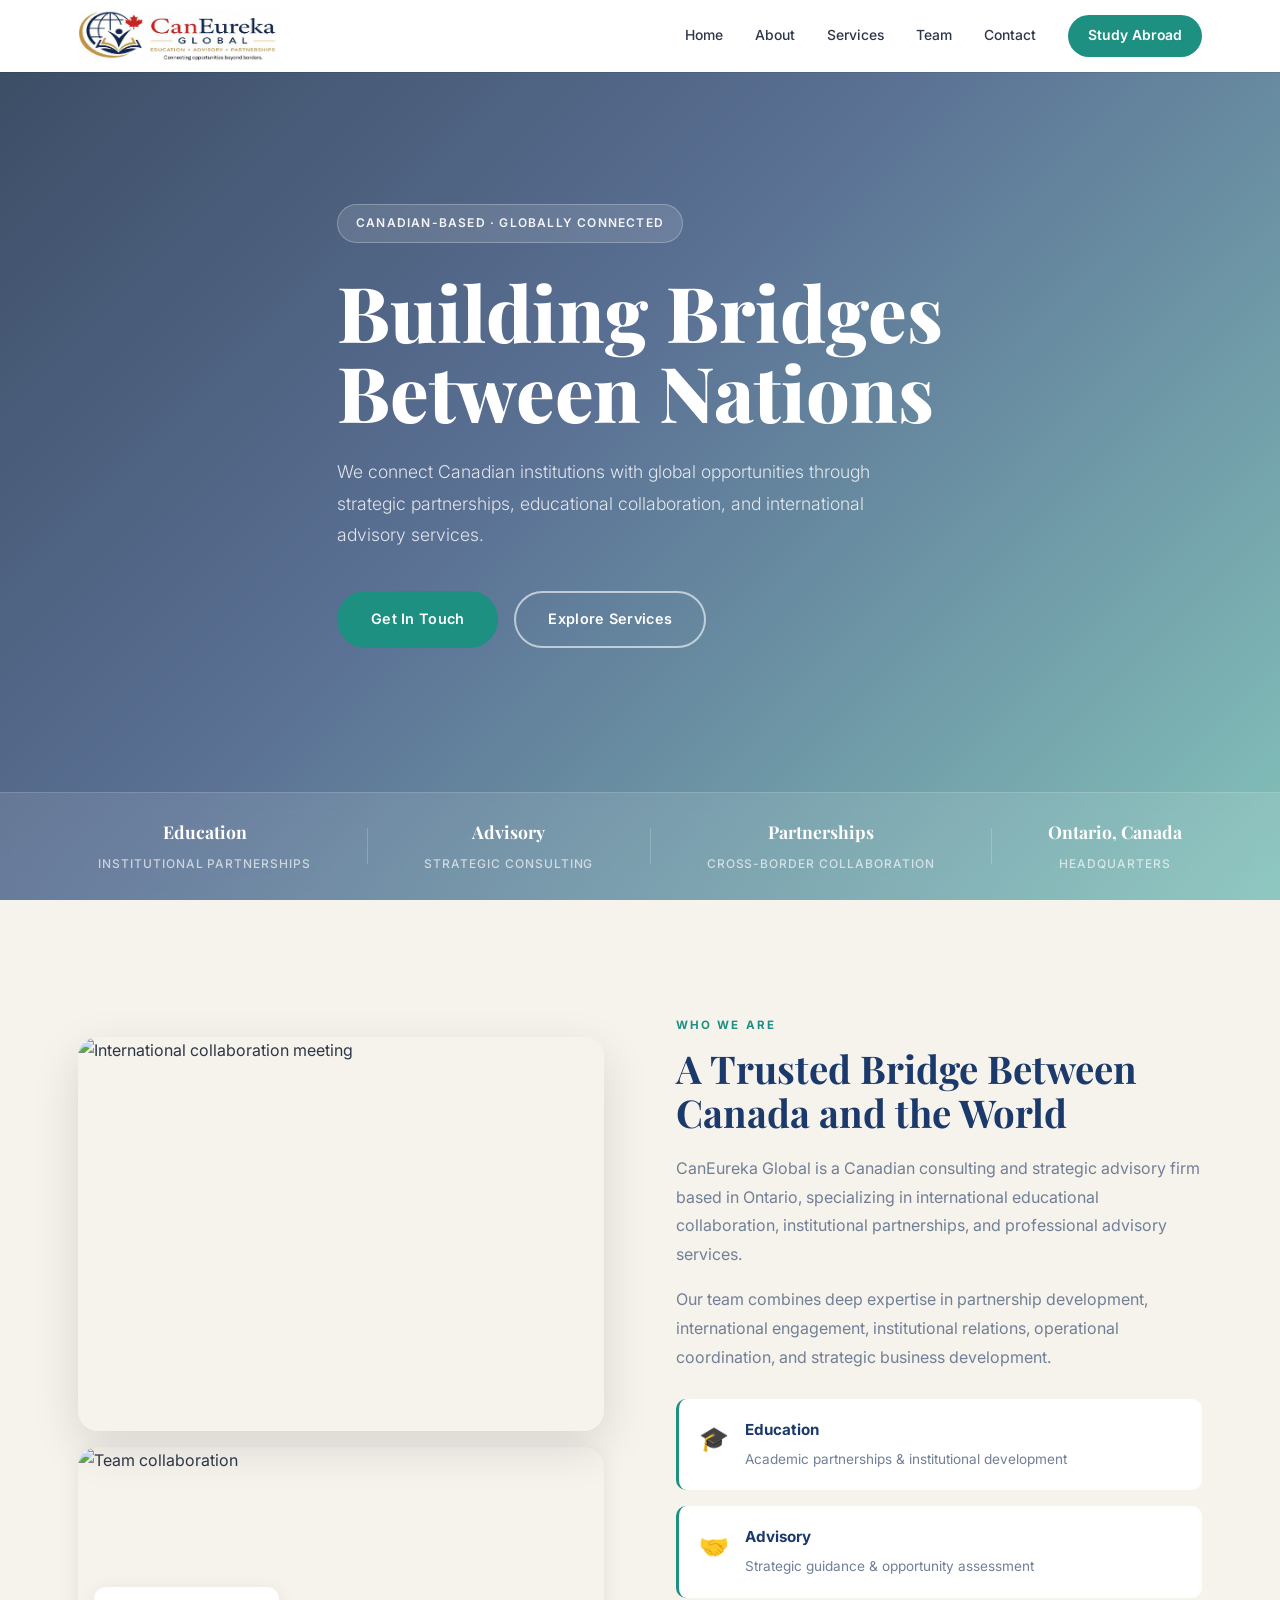
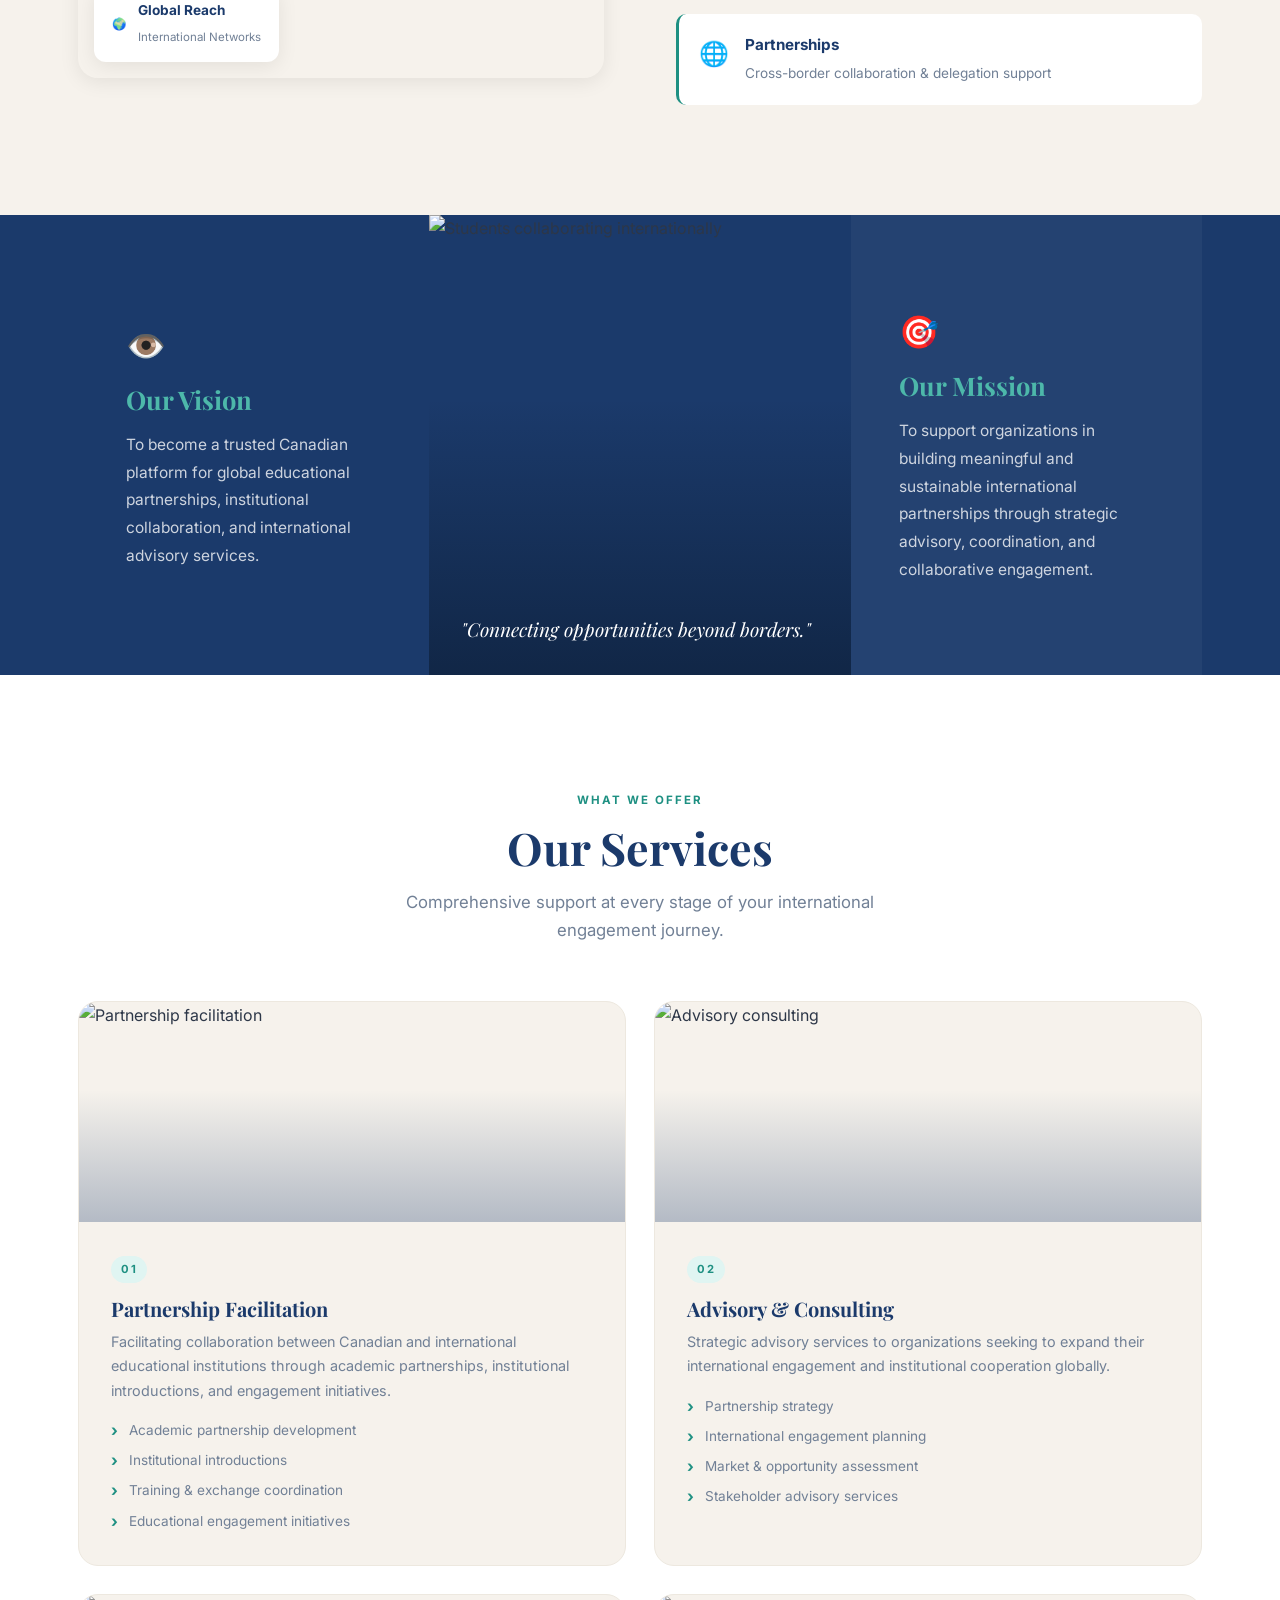
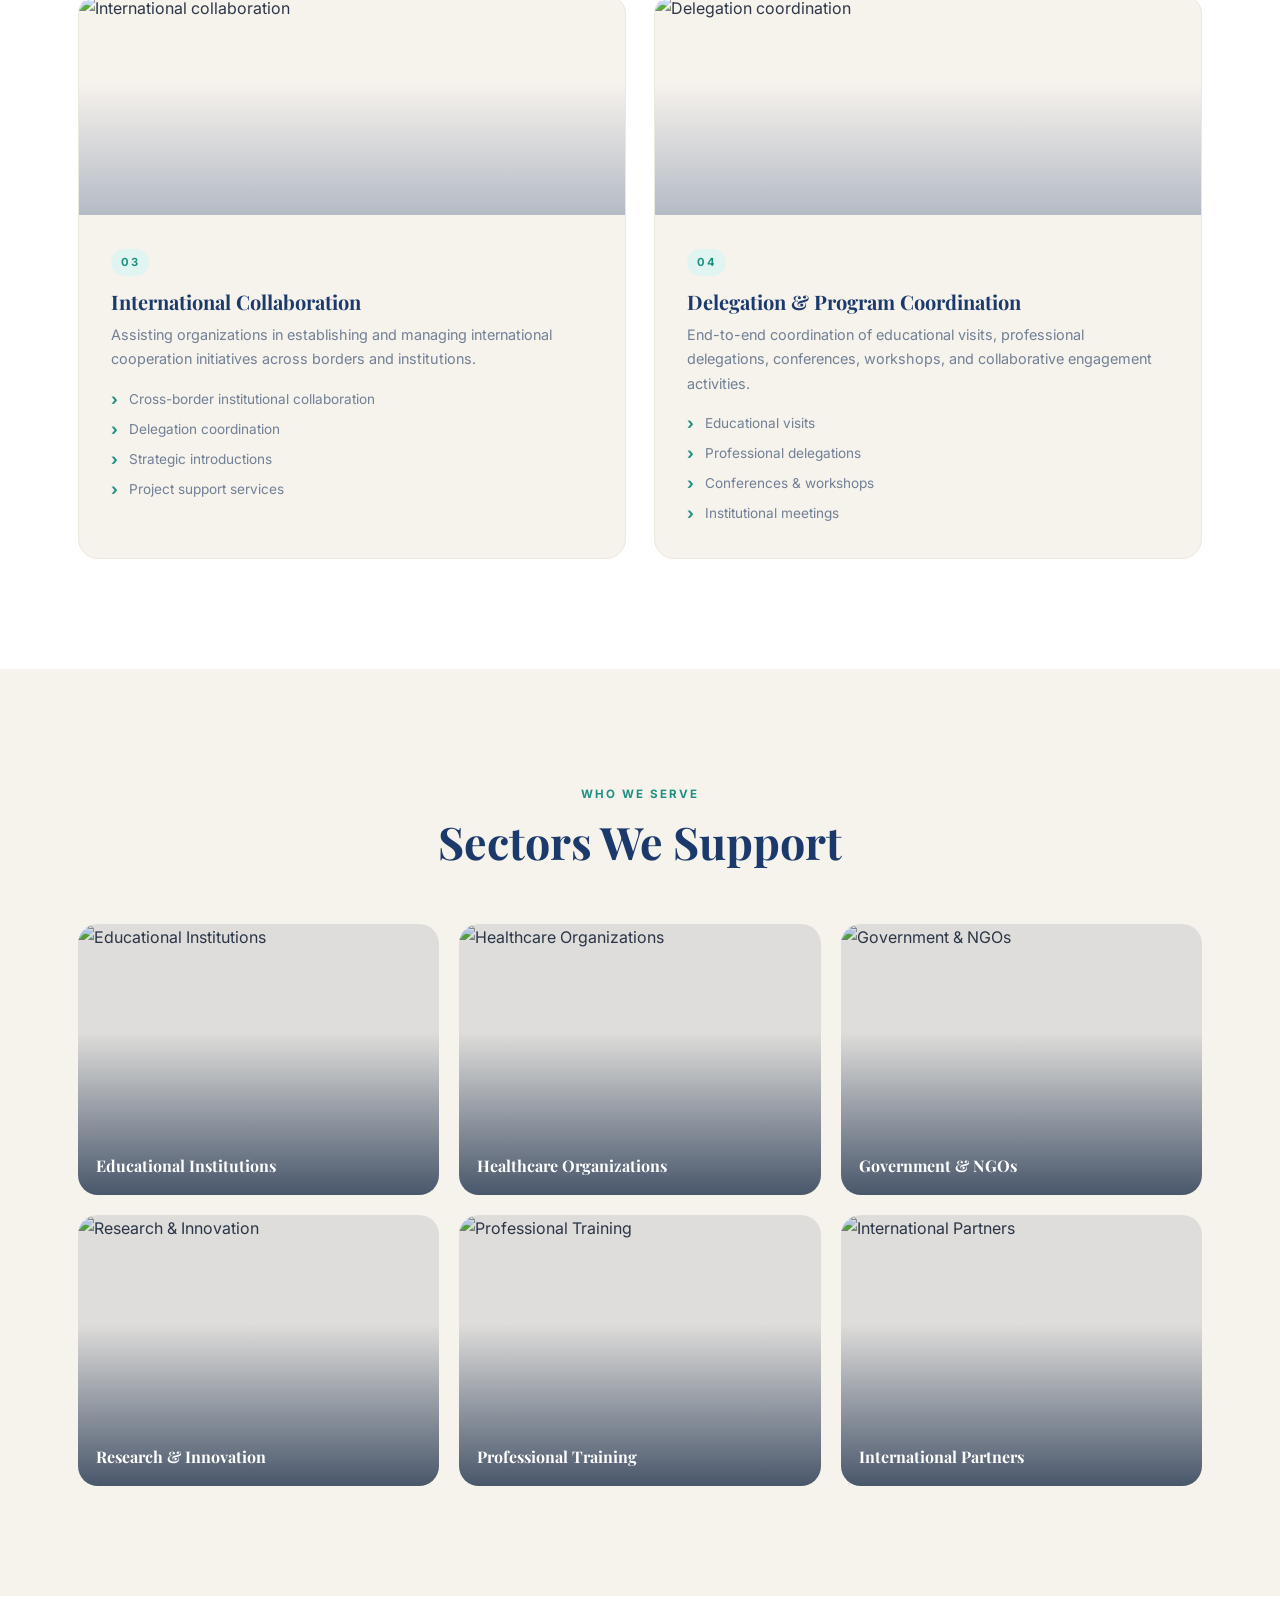
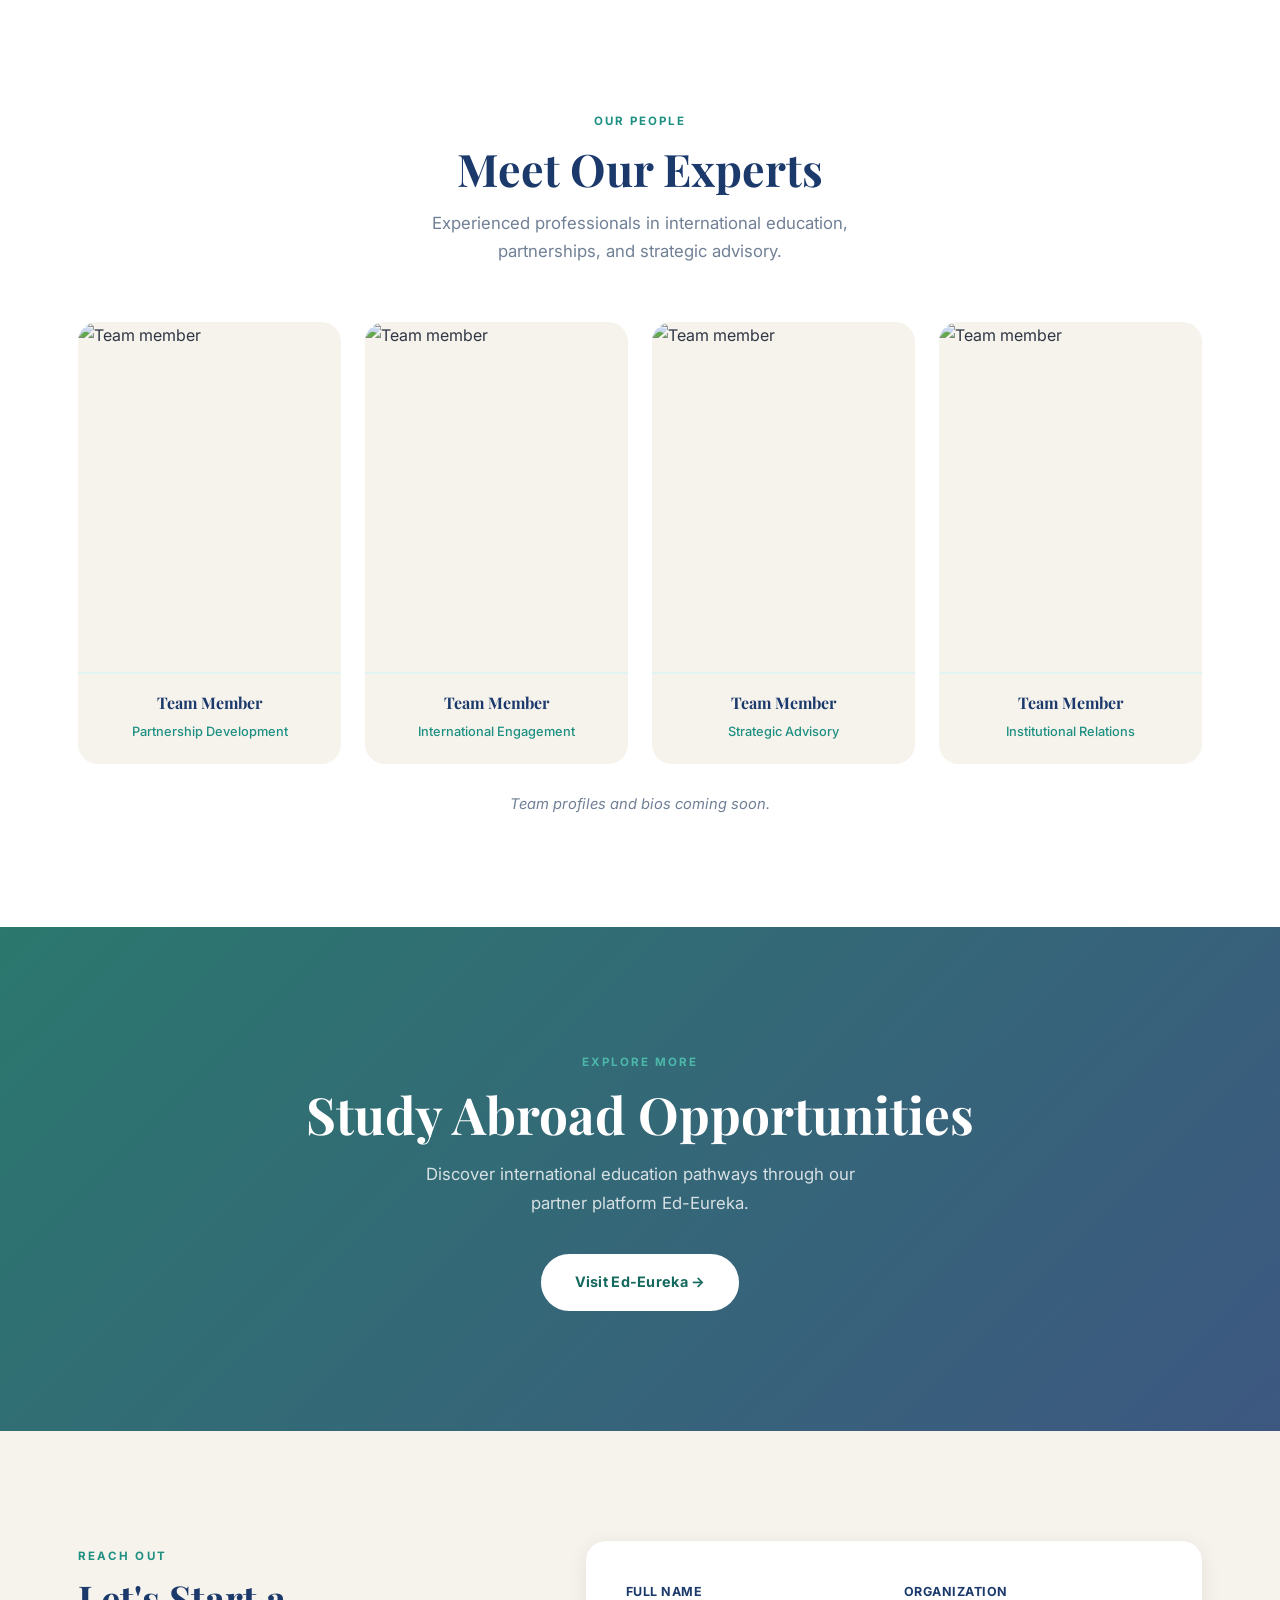
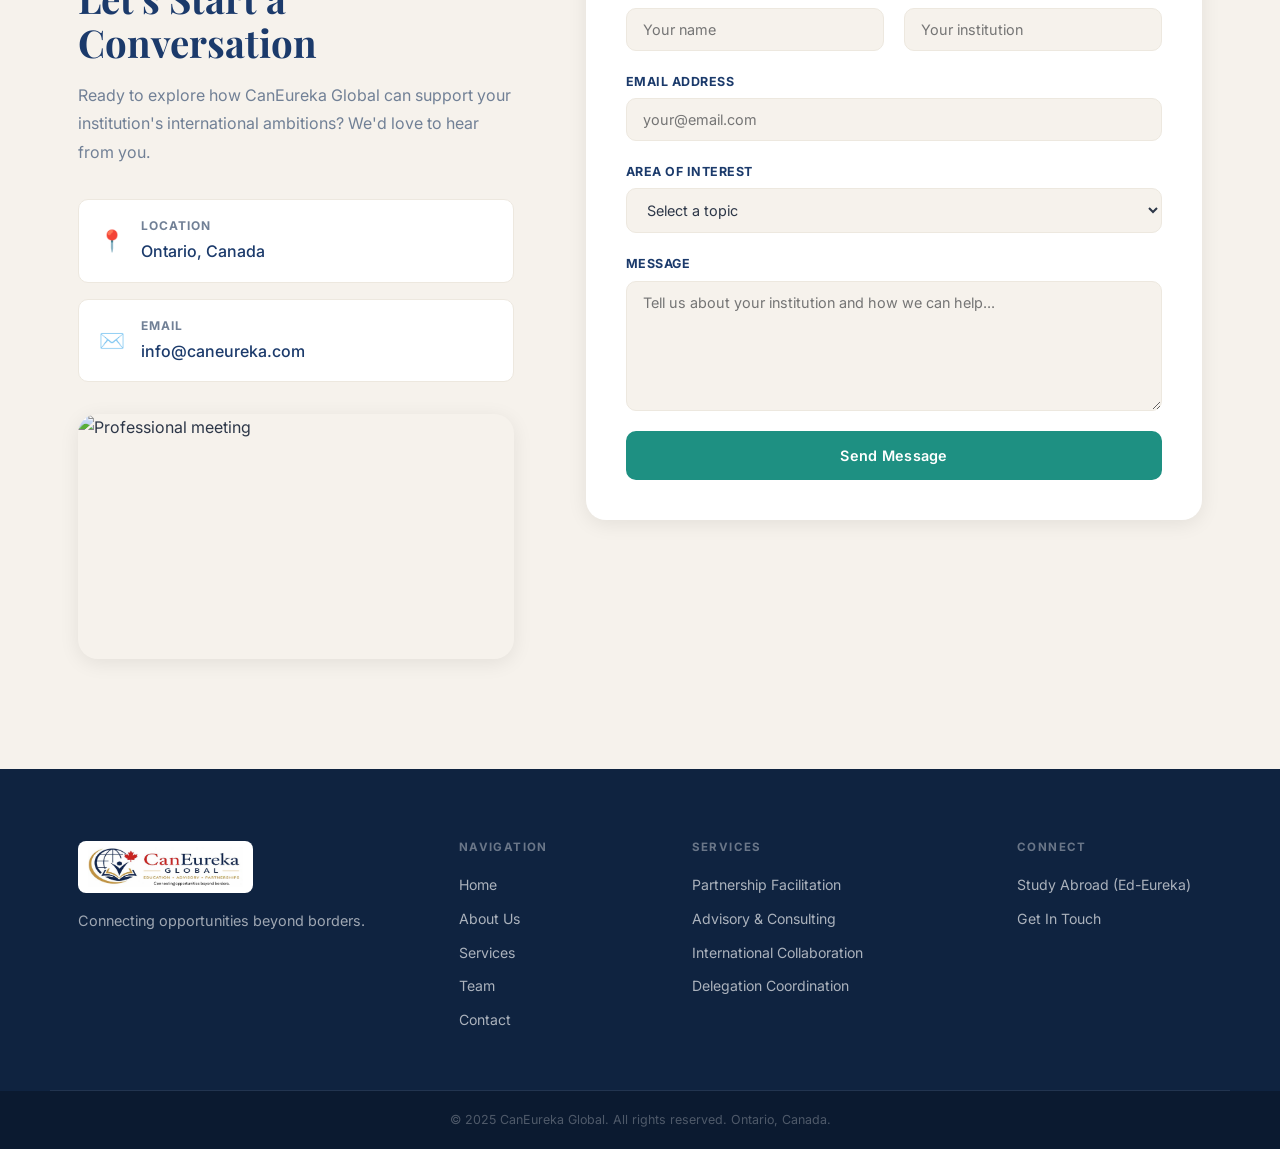
==== index2.html @ da4d319a "Add alternate design (index2.html) with photo hero and teal/navy/offwhite theme" ====
<!DOCTYPE html>
<html lang="en">
<head>
  <meta charset="UTF-8" />
  <meta name="viewport" content="width=device-width, initial-scale=1.0" />
  <title>CanEureka Global — Education • Advisory • Partnerships</title>
  <meta name="description" content="Connecting Canadian institutions with global opportunities through strategic partnerships, educational collaboration, and international advisory services." />
  <link rel="preconnect" href="https://fonts.googleapis.com" />
  <link rel="preconnect" href="https://fonts.gstatic.com" crossorigin />
  <link href="https://fonts.googleapis.com/css2?family=Playfair+Display:wght@700;800&family=Inter:wght@300;400;500;600;700&display=swap" rel="stylesheet" />
  <link rel="stylesheet" href="styles2.css" />
</head>
<body>

  <!-- NAVBAR -->
  <header class="navbar" id="navbar">
    <div class="container nav-inner">
      <a href="#home" class="logo-link">
        <img src="logo.png" alt="CanEureka Global" class="nav-logo" />
      </a>
      <button class="hamburger" id="hamburger" aria-label="Toggle menu">
        <span></span><span></span><span></span>
      </button>
      <nav class="nav-links" id="nav-links">
        <a href="#home">Home</a>
        <a href="#about">About</a>
        <a href="#services">Services</a>
        <a href="#team">Team</a>
        <a href="#contact">Contact</a>
        <a href="https://ed-eureka.com/" target="_blank" rel="noopener" class="nav-cta">Study Abroad</a>
      </nav>
    </div>
  </header>

  <!-- HERO -->
  <section class="hero" id="home">
    <!-- Background photo: international professionals collaborating -->
    <div class="hero-photo" style="background-image: url('https://images.unsplash.com/photo-1521737711867-e3b97375f902?auto=format&fit=crop&w=1920&q=80')"></div>
    <div class="hero-overlay"></div>
    <div class="container hero-content">
      <div class="hero-badge">Canadian-Based · Globally Connected</div>
      <h1>Building Bridges<br>Between Nations</h1>
      <p class="hero-sub">We connect Canadian institutions with global opportunities through strategic partnerships, educational collaboration, and international advisory services.</p>
      <div class="hero-actions">
        <a href="#contact" class="btn btn-teal">Get In Touch</a>
        <a href="#services" class="btn btn-ghost">Explore Services</a>
      </div>
    </div>
    <!-- Stat strip -->
    <div class="hero-stats">
      <div class="container stats-inner">
        <div class="stat">
          <strong>Education</strong>
          <span>Institutional Partnerships</span>
        </div>
        <div class="stat-divider"></div>
        <div class="stat">
          <strong>Advisory</strong>
          <span>Strategic Consulting</span>
        </div>
        <div class="stat-divider"></div>
        <div class="stat">
          <strong>Partnerships</strong>
          <span>Cross-Border Collaboration</span>
        </div>
        <div class="stat-divider"></div>
        <div class="stat">
          <strong>Ontario, Canada</strong>
          <span>Headquarters</span>
        </div>
      </div>
    </div>
  </section>

  <!-- ABOUT SPLIT -->
  <section class="about" id="about">
    <div class="container about-grid">
      <div class="about-photos">
        <div class="photo-main">
          <img src="https://images.unsplash.com/photo-1556761175-5973dc0f32e7?auto=format&fit=crop&w=800&q=80" alt="International collaboration meeting" />
        </div>
        <div class="photo-secondary">
          <img src="https://images.unsplash.com/photo-1522071820081-009f0129c71c?auto=format&fit=crop&w=600&q=80" alt="Team collaboration" />
          <div class="photo-badge">
            <span class="badge-icon">🌍</span>
            <div>
              <strong>Global Reach</strong>
              <span>International Networks</span>
            </div>
          </div>
        </div>
      </div>
      <div class="about-text">
        <span class="eyebrow">Who We Are</span>
        <h2>A Trusted Bridge Between Canada and the World</h2>
        <p>CanEureka Global is a Canadian consulting and strategic advisory firm based in Ontario, specializing in international educational collaboration, institutional partnerships, and professional advisory services.</p>
        <p>Our team combines deep expertise in partnership development, international engagement, institutional relations, operational coordination, and strategic business development.</p>
        <div class="about-pillars">
          <div class="pillar">
            <div class="pillar-icon">🎓</div>
            <div>
              <strong>Education</strong>
              <span>Academic partnerships & institutional development</span>
            </div>
          </div>
          <div class="pillar">
            <div class="pillar-icon">🤝</div>
            <div>
              <strong>Advisory</strong>
              <span>Strategic guidance & opportunity assessment</span>
            </div>
          </div>
          <div class="pillar">
            <div class="pillar-icon">🌐</div>
            <div>
              <strong>Partnerships</strong>
              <span>Cross-border collaboration & delegation support</span>
            </div>
          </div>
        </div>
      </div>
    </div>
  </section>

  <!-- VISION & MISSION -->
  <section class="vm-section">
    <div class="container vm-grid">
      <div class="vm-card">
        <div class="vm-icon">👁️</div>
        <h3>Our Vision</h3>
        <p>To become a trusted Canadian platform for global educational partnerships, institutional collaboration, and international advisory services.</p>
      </div>
      <div class="vm-photo">
        <img src="https://images.unsplash.com/photo-1523240795612-9a054b0db644?auto=format&fit=crop&w=900&q=80" alt="Students collaborating internationally" />
        <div class="vm-photo-overlay">
          <p>"Connecting opportunities beyond borders."</p>
        </div>
      </div>
      <div class="vm-card vm-right">
        <div class="vm-icon">🎯</div>
        <h3>Our Mission</h3>
        <p>To support organizations in building meaningful and sustainable international partnerships through strategic advisory, coordination, and collaborative engagement.</p>
      </div>
    </div>
  </section>

  <!-- SERVICES -->
  <section class="services" id="services">
    <div class="container">
      <div class="section-header">
        <span class="eyebrow">What We Offer</span>
        <h2>Our Services</h2>
        <p>Comprehensive support at every stage of your international engagement journey.</p>
      </div>
      <div class="services-grid">

        <div class="service-card">
          <div class="service-img">
            <img src="https://images.unsplash.com/photo-1517245386807-bb43f82c33c4?auto=format&fit=crop&w=600&q=80" alt="Partnership facilitation" />
          </div>
          <div class="service-body">
            <span class="service-num">01</span>
            <h3>Partnership Facilitation</h3>
            <p>Facilitating collaboration between Canadian and international educational institutions through academic partnerships, institutional introductions, and engagement initiatives.</p>
            <ul>
              <li>Academic partnership development</li>
              <li>Institutional introductions</li>
              <li>Training & exchange coordination</li>
              <li>Educational engagement initiatives</li>
            </ul>
          </div>
        </div>

        <div class="service-card">
          <div class="service-img">
            <img src="https://images.unsplash.com/photo-1454165804606-c3d57bc86b40?auto=format&fit=crop&w=600&q=80" alt="Advisory consulting" />
          </div>
          <div class="service-body">
            <span class="service-num">02</span>
            <h3>Advisory & Consulting</h3>
            <p>Strategic advisory services to organizations seeking to expand their international engagement and institutional cooperation globally.</p>
            <ul>
              <li>Partnership strategy</li>
              <li>International engagement planning</li>
              <li>Market & opportunity assessment</li>
              <li>Stakeholder advisory services</li>
            </ul>
          </div>
        </div>

        <div class="service-card">
          <div class="service-img">
            <img src="https://images.unsplash.com/photo-1541746972996-4e0b0f43e02a?auto=format&fit=crop&w=600&q=80" alt="International collaboration" />
          </div>
          <div class="service-body">
            <span class="service-num">03</span>
            <h3>International Collaboration</h3>
            <p>Assisting organizations in establishing and managing international cooperation initiatives across borders and institutions.</p>
            <ul>
              <li>Cross-border institutional collaboration</li>
              <li>Delegation coordination</li>
              <li>Strategic introductions</li>
              <li>Project support services</li>
            </ul>
          </div>
        </div>

        <div class="service-card">
          <div class="service-img">
            <img src="https://images.unsplash.com/photo-1505373877841-8d25f7d46678?auto=format&fit=crop&w=600&q=80" alt="Delegation coordination" />
          </div>
          <div class="service-body">
            <span class="service-num">04</span>
            <h3>Delegation & Program Coordination</h3>
            <p>End-to-end coordination of educational visits, professional delegations, conferences, workshops, and collaborative engagement activities.</p>
            <ul>
              <li>Educational visits</li>
              <li>Professional delegations</li>
              <li>Conferences & workshops</li>
              <li>Institutional meetings</li>
            </ul>
          </div>
        </div>

      </div>
    </div>
  </section>

  <!-- WHO WE SERVE -->
  <section class="sectors">
    <div class="container">
      <div class="section-header">
        <span class="eyebrow">Who We Serve</span>
        <h2>Sectors We Support</h2>
      </div>
      <div class="sectors-grid">
        <div class="sector-card">
          <img src="https://images.unsplash.com/photo-1523050854058-8df90110c9f1?auto=format&fit=crop&w=500&q=80" alt="Educational Institutions" />
          <div class="sector-label">Educational Institutions</div>
        </div>
        <div class="sector-card">
          <img src="https://images.unsplash.com/photo-1579684385127-1ef15d508118?auto=format&fit=crop&w=500&q=80" alt="Healthcare Organizations" />
          <div class="sector-label">Healthcare Organizations</div>
        </div>
        <div class="sector-card">
          <img src="https://images.unsplash.com/photo-1529070538774-1843cb3265df?auto=format&fit=crop&w=500&q=80" alt="Government & NGOs" />
          <div class="sector-label">Government & NGOs</div>
        </div>
        <div class="sector-card">
          <img src="https://images.unsplash.com/photo-1507413245164-6160d8298b31?auto=format&fit=crop&w=500&q=80" alt="Research & Innovation" />
          <div class="sector-label">Research & Innovation</div>
        </div>
        <div class="sector-card">
          <img src="https://images.unsplash.com/photo-1552664730-d307ca884978?auto=format&fit=crop&w=500&q=80" alt="Professional Training" />
          <div class="sector-label">Professional Training</div>
        </div>
        <div class="sector-card">
          <img src="https://images.unsplash.com/photo-1500530855697-b586d89ba3ee?auto=format&fit=crop&w=500&q=80" alt="International Partners" />
          <div class="sector-label">International Partners</div>
        </div>
      </div>
    </div>
  </section>

  <!-- TEAM -->
  <section class="team" id="team">
    <div class="container">
      <div class="section-header">
        <span class="eyebrow">Our People</span>
        <h2>Meet Our Experts</h2>
        <p>Experienced professionals in international education, partnerships, and strategic advisory.</p>
      </div>
      <div class="team-grid">
        <div class="team-card">
          <div class="team-photo">
            <img src="https://images.unsplash.com/photo-1507003211169-0a1dd7228f2d?auto=format&fit=crop&w=400&q=80" alt="Team member" />
          </div>
          <div class="team-info">
            <h4>Team Member</h4>
            <span>Partnership Development</span>
          </div>
        </div>
        <div class="team-card">
          <div class="team-photo">
            <img src="https://images.unsplash.com/photo-1494790108377-be9c29b29330?auto=format&fit=crop&w=400&q=80" alt="Team member" />
          </div>
          <div class="team-info">
            <h4>Team Member</h4>
            <span>International Engagement</span>
          </div>
        </div>
        <div class="team-card">
          <div class="team-photo">
            <img src="https://images.unsplash.com/photo-1472099645785-5658abf4ff4e?auto=format&fit=crop&w=400&q=80" alt="Team member" />
          </div>
          <div class="team-info">
            <h4>Team Member</h4>
            <span>Strategic Advisory</span>
          </div>
        </div>
        <div class="team-card">
          <div class="team-photo">
            <img src="https://images.unsplash.com/photo-1580489944761-15a19d654956?auto=format&fit=crop&w=400&q=80" alt="Team member" />
          </div>
          <div class="team-info">
            <h4>Team Member</h4>
            <span>Institutional Relations</span>
          </div>
        </div>
      </div>
      <p class="team-note">Team profiles and bios coming soon.</p>
    </div>
  </section>

  <!-- STUDY ABROAD CTA -->
  <section class="cta-banner">
    <div class="cta-photo" style="background-image: url('https://images.unsplash.com/photo-1488085061387-422e29b40080?auto=format&fit=crop&w=1920&q=80')"></div>
    <div class="cta-overlay"></div>
    <div class="container cta-content">
      <span class="eyebrow light">Explore More</span>
      <h2>Study Abroad Opportunities</h2>
      <p>Discover international education pathways through our partner platform Ed-Eureka.</p>
      <a href="https://ed-eureka.com/" target="_blank" rel="noopener" class="btn btn-white">Visit Ed-Eureka →</a>
    </div>
  </section>

  <!-- CONTACT -->
  <section class="contact" id="contact">
    <div class="container contact-grid">
      <div class="contact-left">
        <span class="eyebrow">Reach Out</span>
        <h2>Let's Start a Conversation</h2>
        <p>Ready to explore how CanEureka Global can support your institution's international ambitions? We'd love to hear from you.</p>
        <div class="contact-details">
          <div class="contact-item">
            <div class="c-icon">📍</div>
            <div>
              <strong>Location</strong>
              <span>Ontario, Canada</span>
            </div>
          </div>
          <div class="contact-item">
            <div class="c-icon">✉️</div>
            <div>
              <strong>Email</strong>
              <span>info@caneureka.com</span>
            </div>
          </div>
        </div>
        <div class="contact-photo">
          <img src="https://images.unsplash.com/photo-1600880292203-757bb62b4baf?auto=format&fit=crop&w=700&q=80" alt="Professional meeting" />
        </div>
      </div>
      <div class="contact-right">
        <form class="contact-form" onsubmit="handleSubmit(event)">
          <div class="form-row">
            <div class="form-group">
              <label for="name">Full Name</label>
              <input type="text" id="name" name="name" placeholder="Your name" required />
            </div>
            <div class="form-group">
              <label for="org">Organization</label>
              <input type="text" id="org" name="org" placeholder="Your institution" />
            </div>
          </div>
          <div class="form-group">
            <label for="email">Email Address</label>
            <input type="email" id="email" name="email" placeholder="your@email.com" required />
          </div>
          <div class="form-group">
            <label for="subject">Area of Interest</label>
            <select id="subject" name="subject">
              <option value="">Select a topic</option>
              <option>Partnership Facilitation</option>
              <option>Advisory & Consulting</option>
              <option>International Collaboration</option>
              <option>Delegation Coordination</option>
              <option>General Inquiry</option>
            </select>
          </div>
          <div class="form-group">
            <label for="message">Message</label>
            <textarea id="message" name="message" rows="5" placeholder="Tell us about your institution and how we can help..." required></textarea>
          </div>
          <button type="submit" class="btn btn-teal btn-full">Send Message</button>
          <div class="form-success" id="form-success">Thank you! We'll be in touch shortly.</div>
        </form>
      </div>
    </div>
  </section>

  <!-- FOOTER -->
  <footer class="footer">
    <div class="container footer-inner">
      <div class="footer-brand">
        <img src="logo.png" alt="CanEureka Global" class="footer-logo" />
        <p>Connecting opportunities beyond borders.</p>
      </div>
      <div class="footer-col">
        <h4>Navigation</h4>
        <a href="#home">Home</a>
        <a href="#about">About Us</a>
        <a href="#services">Services</a>
        <a href="#team">Team</a>
        <a href="#contact">Contact</a>
      </div>
      <div class="footer-col">
        <h4>Services</h4>
        <a href="#services">Partnership Facilitation</a>
        <a href="#services">Advisory & Consulting</a>
        <a href="#services">International Collaboration</a>
        <a href="#services">Delegation Coordination</a>
      </div>
      <div class="footer-col">
        <h4>Connect</h4>
        <a href="https://ed-eureka.com/" target="_blank" rel="noopener">Study Abroad (Ed-Eureka)</a>
        <a href="#contact">Get In Touch</a>
      </div>
    </div>
    <div class="footer-bottom">
      <div class="container">
        <p>&copy; 2025 CanEureka Global. All rights reserved. Ontario, Canada.</p>
      </div>
    </div>
  </footer>

  <script src="script2.js"></script>
</body>
</html>
---- styles2.css ----
/* ===== DESIGN TOKENS ===== */
:root {
  --teal:       #1E9082;
  --teal-dark:  #14695E;
  --teal-light: #4DB8AA;
  --teal-pale:  #E0F5F2;
  --navy:       #1B3A6B;
  --navy-dark:  #0F2340;
  --offwhite:   #F6F2EC;
  --offwhite-2: #EDE8DF;
  --white:      #FFFFFF;
  --text:       #2D3748;
  --text-light: #718096;
  --radius:     10px;
  --radius-lg:  20px;
  --shadow:     0 4px 20px rgba(0,0,0,0.08);
  --shadow-lg:  0 16px 48px rgba(0,0,0,0.12);
  --transition: 0.24s ease;
}

/* ===== RESET ===== */
*, *::before, *::after { box-sizing: border-box; margin: 0; padding: 0; }
html { scroll-behavior: smooth; }
body {
  font-family: 'Inter', sans-serif;
  color: var(--text);
  background: var(--white);
  line-height: 1.7;
  overflow-x: hidden;
}
h1, h2, h3, h4 {
  font-family: 'Playfair Display', serif;
  color: var(--navy);
  line-height: 1.15;
}
a { text-decoration: none; color: inherit; }
ul { list-style: none; }
img { display: block; max-width: 100%; }

.container {
  max-width: 1180px;
  margin: 0 auto;
  padding: 0 28px;
}

/* ===== EYEBROW LABEL ===== */
.eyebrow {
  display: inline-block;
  font-size: 0.72rem;
  font-weight: 700;
  letter-spacing: 0.18em;
  text-transform: uppercase;
  color: var(--teal);
  margin-bottom: 12px;
}
.eyebrow.light { color: var(--teal-light); }

/* ===== SECTION HEADER ===== */
.section-header {
  text-align: center;
  margin-bottom: 56px;
}
.section-header h2 { font-size: clamp(1.9rem, 3.5vw, 2.8rem); margin-bottom: 14px; }
.section-header p { color: var(--text-light); max-width: 520px; margin: 0 auto; font-size: 1.05rem; }

/* ===== BUTTONS ===== */
.btn {
  display: inline-flex;
  align-items: center;
  gap: 8px;
  padding: 14px 32px;
  border-radius: 50px;
  font-family: 'Inter', sans-serif;
  font-weight: 600;
  font-size: 0.9rem;
  letter-spacing: 0.02em;
  cursor: pointer;
  transition: all var(--transition);
  border: 2px solid transparent;
}
.btn-teal {
  background: var(--teal);
  color: var(--white);
  border-color: var(--teal);
}
.btn-teal:hover {
  background: var(--teal-dark);
  border-color: var(--teal-dark);
  transform: translateY(-2px);
  box-shadow: 0 8px 24px rgba(30,144,130,0.35);
}
.btn-ghost {
  background: transparent;
  color: var(--white);
  border-color: rgba(255,255,255,0.6);
}
.btn-ghost:hover {
  background: rgba(255,255,255,0.15);
  border-color: var(--white);
}
.btn-white {
  background: var(--white);
  color: var(--teal-dark);
  border-color: var(--white);
  font-weight: 700;
}
.btn-white:hover {
  background: var(--offwhite);
  transform: translateY(-2px);
  box-shadow: 0 8px 24px rgba(0,0,0,0.15);
}
.btn-full { width: 100%; justify-content: center; border-radius: var(--radius); }

/* ===== NAVBAR ===== */
.navbar {
  position: fixed;
  top: 0; left: 0; right: 0;
  z-index: 1000;
  background: var(--white);
  box-shadow: 0 1px 0 rgba(0,0,0,0.08);
  transition: padding var(--transition), box-shadow var(--transition);
  padding: 10px 0;
}
.navbar.scrolled { box-shadow: var(--shadow); padding: 6px 0; }
.nav-inner {
  display: flex;
  align-items: center;
  justify-content: space-between;
}
.logo-link { display: flex; }
.nav-logo { height: 52px; width: auto; }
.navbar.scrolled .nav-logo { height: 44px; }
.nav-links {
  display: flex;
  align-items: center;
  gap: 32px;
}
.nav-links a {
  font-size: 0.87rem;
  font-weight: 500;
  color: var(--text);
  transition: color var(--transition);
  position: relative;
}
.nav-links a::after {
  content: '';
  position: absolute;
  bottom: -3px; left: 0;
  width: 0; height: 2px;
  background: var(--teal);
  transition: width var(--transition);
}
.nav-links a:hover { color: var(--teal); }
.nav-links a:hover::after { width: 100%; }
.nav-links a.nav-cta {
  background: var(--teal);
  color: var(--white) !important;
  padding: 9px 20px;
  border-radius: 50px;
  font-weight: 600;
}
.nav-links a.nav-cta::after { display: none; }
.nav-links a.nav-cta:hover { background: var(--teal-dark); }
.hamburger {
  display: none;
  flex-direction: column;
  gap: 5px;
  background: none;
  border: none;
  cursor: pointer;
  padding: 4px;
}
.hamburger span {
  display: block; width: 24px; height: 2px;
  background: var(--navy); border-radius: 2px;
  transition: all var(--transition);
}
.hamburger.open span:nth-child(1) { transform: rotate(45deg) translate(5px, 5px); }
.hamburger.open span:nth-child(2) { opacity: 0; }
.hamburger.open span:nth-child(3) { transform: rotate(-45deg) translate(5px, -5px); }

/* ===== HERO ===== */
.hero {
  position: relative;
  min-height: 100vh;
  display: flex;
  flex-direction: column;
  overflow: hidden;
}
.hero-photo {
  position: absolute;
  inset: 0;
  background-size: cover;
  background-position: center 30%;
  transform: scale(1.03);
  transition: transform 8s ease;
}
.hero-photo.loaded { transform: scale(1); }
.hero-overlay {
  position: absolute;
  inset: 0;
  background: linear-gradient(
    135deg,
    rgba(15,35,64,0.82) 0%,
    rgba(27,58,107,0.72) 45%,
    rgba(30,144,130,0.55) 100%
  );
}
.hero-content {
  position: relative;
  z-index: 2;
  flex: 1;
  display: flex;
  flex-direction: column;
  justify-content: center;
  padding: 140px 28px 80px;
  max-width: 780px;
}
.hero-badge {
  display: inline-flex;
  align-items: center;
  gap: 8px;
  background: rgba(255,255,255,0.12);
  border: 1px solid rgba(255,255,255,0.25);
  color: rgba(255,255,255,0.92);
  font-size: 0.75rem;
  font-weight: 600;
  letter-spacing: 0.1em;
  text-transform: uppercase;
  padding: 8px 18px;
  border-radius: 50px;
  margin-bottom: 28px;
  width: fit-content;
  backdrop-filter: blur(6px);
}
.hero h1 {
  font-size: clamp(2.6rem, 6vw, 5rem);
  color: var(--white);
  line-height: 1.05;
  margin-bottom: 24px;
  font-weight: 800;
}
.hero-sub {
  font-size: 1.1rem;
  color: rgba(255,255,255,0.82);
  max-width: 580px;
  margin-bottom: 40px;
  line-height: 1.8;
  font-weight: 300;
}
.hero-actions { display: flex; gap: 16px; flex-wrap: wrap; }

/* Stat strip */
.hero-stats {
  position: relative;
  z-index: 2;
  background: rgba(255,255,255,0.10);
  backdrop-filter: blur(12px);
  border-top: 1px solid rgba(255,255,255,0.15);
}
.stats-inner {
  display: flex;
  align-items: center;
  justify-content: space-around;
  padding: 24px 28px;
  gap: 16px;
}
.stat { text-align: center; }
.stat strong {
  display: block;
  font-family: 'Playfair Display', serif;
  font-size: 1.1rem;
  color: var(--white);
  margin-bottom: 2px;
}
.stat span {
  font-size: 0.75rem;
  color: rgba(255,255,255,0.65);
  text-transform: uppercase;
  letter-spacing: 0.08em;
  font-weight: 500;
}
.stat-divider {
  width: 1px;
  height: 36px;
  background: rgba(255,255,255,0.2);
}

/* ===== ABOUT ===== */
.about {
  padding: 110px 0;
  background: var(--offwhite);
}
.about-grid {
  display: grid;
  grid-template-columns: 1fr 1fr;
  gap: 72px;
  align-items: center;
}
.about-photos {
  position: relative;
  display: grid;
  grid-template-rows: auto auto;
  gap: 16px;
}
.photo-main {
  border-radius: var(--radius-lg);
  overflow: hidden;
  box-shadow: var(--shadow-lg);
  aspect-ratio: 4/3;
}
.photo-main img { width: 100%; height: 100%; object-fit: cover; }
.photo-secondary {
  border-radius: var(--radius-lg);
  overflow: hidden;
  box-shadow: var(--shadow);
  position: relative;
  aspect-ratio: 16/7;
}
.photo-secondary img { width: 100%; height: 100%; object-fit: cover; }
.photo-badge {
  position: absolute;
  bottom: 16px; left: 16px;
  background: var(--white);
  border-radius: 12px;
  padding: 12px 18px;
  display: flex;
  align-items: center;
  gap: 12px;
  box-shadow: var(--shadow);
}
.badge-icon { font-size: 1.4rem; }
.photo-badge strong { display: block; font-size: 0.85rem; color: var(--navy); font-weight: 700; }
.photo-badge span { font-size: 0.72rem; color: var(--text-light); }

.about-text .eyebrow { margin-bottom: 10px; }
.about-text h2 { font-size: clamp(1.8rem, 3vw, 2.5rem); margin-bottom: 20px; }
.about-text p { color: var(--text-light); margin-bottom: 16px; line-height: 1.8; }
.about-pillars { display: flex; flex-direction: column; gap: 16px; margin-top: 28px; }
.pillar {
  display: flex;
  align-items: flex-start;
  gap: 16px;
  padding: 18px 20px;
  background: var(--white);
  border-radius: var(--radius);
  border-left: 3px solid var(--teal);
  transition: box-shadow var(--transition);
}
.pillar:hover { box-shadow: var(--shadow); }
.pillar-icon { font-size: 1.5rem; flex-shrink: 0; margin-top: 2px; }
.pillar strong { display: block; font-size: 0.95rem; font-weight: 700; color: var(--navy); margin-bottom: 2px; }
.pillar span { font-size: 0.85rem; color: var(--text-light); }

/* ===== VISION & MISSION ===== */
.vm-section {
  padding: 0;
  background: var(--navy);
  overflow: hidden;
}
.vm-grid {
  display: grid;
  grid-template-columns: 1fr 1.2fr 1fr;
  min-height: 460px;
}
.vm-card {
  padding: 64px 48px;
  display: flex;
  flex-direction: column;
  justify-content: center;
}
.vm-card h3 {
  font-size: 1.6rem;
  color: var(--teal-light);
  margin: 12px 0 16px;
}
.vm-card p { color: rgba(255,255,255,0.78); line-height: 1.8; font-size: 0.97rem; }
.vm-icon { font-size: 2rem; }
.vm-right { background: rgba(255,255,255,0.04); }
.vm-photo {
  position: relative;
  overflow: hidden;
}
.vm-photo img { width: 100%; height: 100%; object-fit: cover; display: block; }
.vm-photo-overlay {
  position: absolute;
  inset: 0;
  background: linear-gradient(to top, rgba(15,35,64,0.85) 0%, transparent 60%);
  display: flex;
  align-items: flex-end;
  padding: 32px;
}
.vm-photo-overlay p {
  font-family: 'Playfair Display', serif;
  font-size: 1.2rem;
  color: var(--white);
  font-style: italic;
  line-height: 1.4;
}

/* ===== SERVICES ===== */
.services {
  padding: 110px 0;
  background: var(--white);
}
.services-grid {
  display: grid;
  grid-template-columns: 1fr 1fr;
  gap: 28px;
}
.service-card {
  border-radius: var(--radius-lg);
  overflow: hidden;
  background: var(--offwhite);
  border: 1px solid var(--offwhite-2);
  transition: all var(--transition);
  display: flex;
  flex-direction: column;
}
.service-card:hover { box-shadow: var(--shadow-lg); transform: translateY(-4px); }
.service-img {
  height: 220px;
  overflow: hidden;
  position: relative;
}
.service-img img {
  width: 100%; height: 100%;
  object-fit: cover;
  transition: transform 0.5s ease;
}
.service-card:hover .service-img img { transform: scale(1.05); }
.service-img::after {
  content: '';
  position: absolute;
  inset: 0;
  background: linear-gradient(to top, rgba(27,58,107,0.3) 0%, transparent 60%);
}
.service-body { padding: 32px; flex: 1; }
.service-num {
  display: inline-block;
  font-size: 0.7rem;
  font-weight: 700;
  letter-spacing: 0.15em;
  color: var(--teal);
  background: var(--teal-pale);
  padding: 4px 10px;
  border-radius: 50px;
  margin-bottom: 14px;
}
.service-body h3 { font-size: 1.25rem; margin-bottom: 10px; color: var(--navy); }
.service-body > p { font-size: 0.9rem; color: var(--text-light); margin-bottom: 16px; line-height: 1.7; }
.service-body ul { display: flex; flex-direction: column; gap: 7px; }
.service-body ul li {
  font-size: 0.85rem;
  color: var(--text-light);
  padding-left: 18px;
  position: relative;
}
.service-body ul li::before {
  content: '›';
  position: absolute;
  left: 0;
  color: var(--teal);
  font-weight: 700;
  font-size: 1rem;
  line-height: 1.4;
}

/* ===== SECTORS ===== */
.sectors {
  padding: 110px 0;
  background: var(--offwhite);
}
.sectors-grid {
  display: grid;
  grid-template-columns: repeat(3, 1fr);
  gap: 20px;
}
.sector-card {
  border-radius: var(--radius-lg);
  overflow: hidden;
  position: relative;
  aspect-ratio: 4/3;
  cursor: default;
}
.sector-card img {
  width: 100%; height: 100%;
  object-fit: cover;
  transition: transform 0.5s ease;
}
.sector-card:hover img { transform: scale(1.07); }
.sector-card::before {
  content: '';
  position: absolute;
  inset: 0;
  background: linear-gradient(to top, rgba(15,35,64,0.75) 0%, rgba(15,35,64,0.1) 60%);
  z-index: 1;
  transition: background var(--transition);
}
.sector-card:hover::before { background: linear-gradient(to top, rgba(30,144,130,0.75) 0%, rgba(15,35,64,0.2) 60%); }
.sector-label {
  position: absolute;
  bottom: 18px; left: 18px; right: 18px;
  z-index: 2;
  font-family: 'Playfair Display', serif;
  font-size: 1rem;
  font-weight: 700;
  color: var(--white);
  line-height: 1.3;
}

/* ===== TEAM ===== */
.team {
  padding: 110px 0;
  background: var(--white);
}
.team-grid {
  display: grid;
  grid-template-columns: repeat(4, 1fr);
  gap: 24px;
  margin-bottom: 28px;
}
.team-card {
  border-radius: var(--radius-lg);
  overflow: hidden;
  background: var(--offwhite);
  transition: all var(--transition);
}
.team-card:hover { box-shadow: var(--shadow-lg); transform: translateY(-4px); }
.team-photo {
  aspect-ratio: 3/4;
  overflow: hidden;
}
.team-photo img {
  width: 100%; height: 100%;
  object-fit: cover;
  transition: transform 0.5s ease;
  filter: grayscale(20%);
}
.team-card:hover .team-photo img {
  transform: scale(1.04);
  filter: grayscale(0%);
}
.team-info {
  padding: 20px;
  text-align: center;
  border-top: 2px solid var(--teal-pale);
}
.team-info h4 { font-size: 1rem; color: var(--navy); margin-bottom: 4px; }
.team-info span { font-size: 0.8rem; color: var(--teal); font-weight: 500; }
.team-note {
  text-align: center;
  color: var(--text-light);
  font-style: italic;
  font-size: 0.92rem;
}

/* ===== CTA BANNER ===== */
.cta-banner {
  position: relative;
  padding: 120px 0;
  overflow: hidden;
}
.cta-photo {
  position: absolute;
  inset: 0;
  background-size: cover;
  background-position: center;
}
.cta-overlay {
  position: absolute;
  inset: 0;
  background: linear-gradient(135deg, rgba(20,105,94,0.9) 0%, rgba(27,58,107,0.85) 100%);
}
.cta-content {
  position: relative;
  z-index: 2;
  text-align: center;
}
.cta-content h2 {
  font-size: clamp(2rem, 4vw, 3.2rem);
  color: var(--white);
  margin-bottom: 16px;
}
.cta-content p {
  color: rgba(255,255,255,0.8);
  font-size: 1.05rem;
  max-width: 480px;
  margin: 0 auto 36px;
  line-height: 1.75;
}

/* ===== CONTACT ===== */
.contact {
  padding: 110px 0;
  background: var(--offwhite);
}
.contact-grid {
  display: grid;
  grid-template-columns: 1fr 1.1fr;
  gap: 72px;
  align-items: start;
}
.contact-left .eyebrow { margin-bottom: 10px; }
.contact-left h2 { font-size: clamp(1.8rem, 3vw, 2.5rem); margin-bottom: 16px; }
.contact-left > p { color: var(--text-light); margin-bottom: 32px; line-height: 1.8; }
.contact-details { display: flex; flex-direction: column; gap: 16px; margin-bottom: 32px; }
.contact-item {
  display: flex;
  align-items: center;
  gap: 16px;
  background: var(--white);
  padding: 16px 20px;
  border-radius: var(--radius);
  border: 1px solid var(--offwhite-2);
}
.c-icon { font-size: 1.3rem; flex-shrink: 0; }
.contact-item strong { display: block; font-size: 0.75rem; font-weight: 700; letter-spacing: 0.08em; text-transform: uppercase; color: var(--text-light); margin-bottom: 2px; }
.contact-item span { color: var(--navy); font-weight: 500; }
.contact-photo {
  border-radius: var(--radius-lg);
  overflow: hidden;
  box-shadow: var(--shadow);
  aspect-ratio: 16/9;
}
.contact-photo img { width: 100%; height: 100%; object-fit: cover; }

/* Form */
.contact-form {
  background: var(--white);
  border-radius: var(--radius-lg);
  padding: 40px;
  box-shadow: var(--shadow);
  display: flex;
  flex-direction: column;
  gap: 20px;
}
.form-row { display: grid; grid-template-columns: 1fr 1fr; gap: 20px; }
.form-group { display: flex; flex-direction: column; gap: 6px; }
.form-group label {
  font-size: 0.78rem;
  font-weight: 700;
  letter-spacing: 0.04em;
  color: var(--navy);
  text-transform: uppercase;
}
.form-group input,
.form-group select,
.form-group textarea {
  padding: 12px 16px;
  border: 1.5px solid var(--offwhite-2);
  border-radius: var(--radius);
  font-family: 'Inter', sans-serif;
  font-size: 0.9rem;
  color: var(--text);
  background: var(--offwhite);
  transition: border-color var(--transition), box-shadow var(--transition);
  outline: none;
}
.form-group input:focus,
.form-group select:focus,
.form-group textarea:focus {
  border-color: var(--teal);
  box-shadow: 0 0 0 3px rgba(30,144,130,0.12);
  background: var(--white);
}
.form-group textarea { resize: vertical; min-height: 130px; }
.form-success {
  display: none;
  background: var(--teal-pale);
  color: var(--teal-dark);
  padding: 14px 18px;
  border-radius: var(--radius);
  font-size: 0.9rem;
  font-weight: 600;
  text-align: center;
}

/* ===== FOOTER ===== */
.footer {
  background: var(--navy-dark);
  padding: 72px 0 0;
}
.footer-inner {
  display: grid;
  grid-template-columns: 1.8fr 1fr 1.5fr 1fr;
  gap: 48px;
  padding-bottom: 48px;
  border-bottom: 1px solid rgba(255,255,255,0.08);
}
.footer-logo {
  height: 52px;
  width: auto;
  margin-bottom: 16px;
  background: var(--white);
  padding: 6px 10px;
  border-radius: 8px;
}
.footer-brand > p { color: rgba(255,255,255,0.6); font-size: 0.9rem; line-height: 1.6; }
.footer-col h4 {
  font-family: 'Inter', sans-serif;
  font-size: 0.72rem;
  font-weight: 700;
  letter-spacing: 0.12em;
  text-transform: uppercase;
  color: rgba(255,255,255,0.38);
  margin-bottom: 18px;
}
.footer-col a {
  display: block;
  color: rgba(255,255,255,0.65);
  font-size: 0.88rem;
  margin-bottom: 10px;
  transition: color var(--transition);
}
.footer-col a:hover { color: var(--teal-light); }
.footer-bottom {
  background: rgba(0,0,0,0.25);
  padding: 18px 0;
}
.footer-bottom p {
  text-align: center;
  color: rgba(255,255,255,0.28);
  font-size: 0.78rem;
}

/* ===== RESPONSIVE ===== */
@media (max-width: 1024px) {
  .team-grid { grid-template-columns: repeat(2, 1fr); }
  .footer-inner { grid-template-columns: 1fr 1fr; gap: 32px; }
}

@media (max-width: 900px) {
  .about-grid { grid-template-columns: 1fr; }
  .vm-grid { grid-template-columns: 1fr; }
  .vm-photo { height: 300px; }
  .services-grid { grid-template-columns: 1fr; }
  .sectors-grid { grid-template-columns: 1fr 1fr; }
  .contact-grid { grid-template-columns: 1fr; }
  .stats-inner { flex-wrap: wrap; gap: 20px; }
  .stat-divider { display: none; }
}

@media (max-width: 768px) {
  .hamburger { display: flex; }
  .nav-links {
    position: fixed;
    top: 0; left: 0; right: 0;
    flex-direction: column;
    background: var(--white);
    padding: 88px 32px 40px;
    gap: 24px;
    transform: translateY(-100%);
    transition: transform 0.35s cubic-bezier(0.4, 0, 0.2, 1);
    z-index: 999;
    box-shadow: var(--shadow-lg);
    border-bottom: 2px solid var(--teal);
  }
  .nav-links.open { transform: translateY(0); }
  .nav-links a { font-size: 1.05rem; color: var(--navy); }
  .form-row { grid-template-columns: 1fr; }
  .hero-actions { flex-direction: column; align-items: flex-start; }
  .contact-form { padding: 28px 20px; }
}

@media (max-width: 600px) {
  .sectors-grid { grid-template-columns: 1fr; }
  .team-grid { grid-template-columns: 1fr 1fr; }
  .footer-inner { grid-template-columns: 1fr; }
}

/* ===== REVEAL ANIMATIONS ===== */
.reveal {
  opacity: 0;
  transform: translateY(28px);
  transition: opacity 0.65s ease, transform 0.65s ease;
}
.reveal.visible { opacity: 1; transform: translateY(0); }
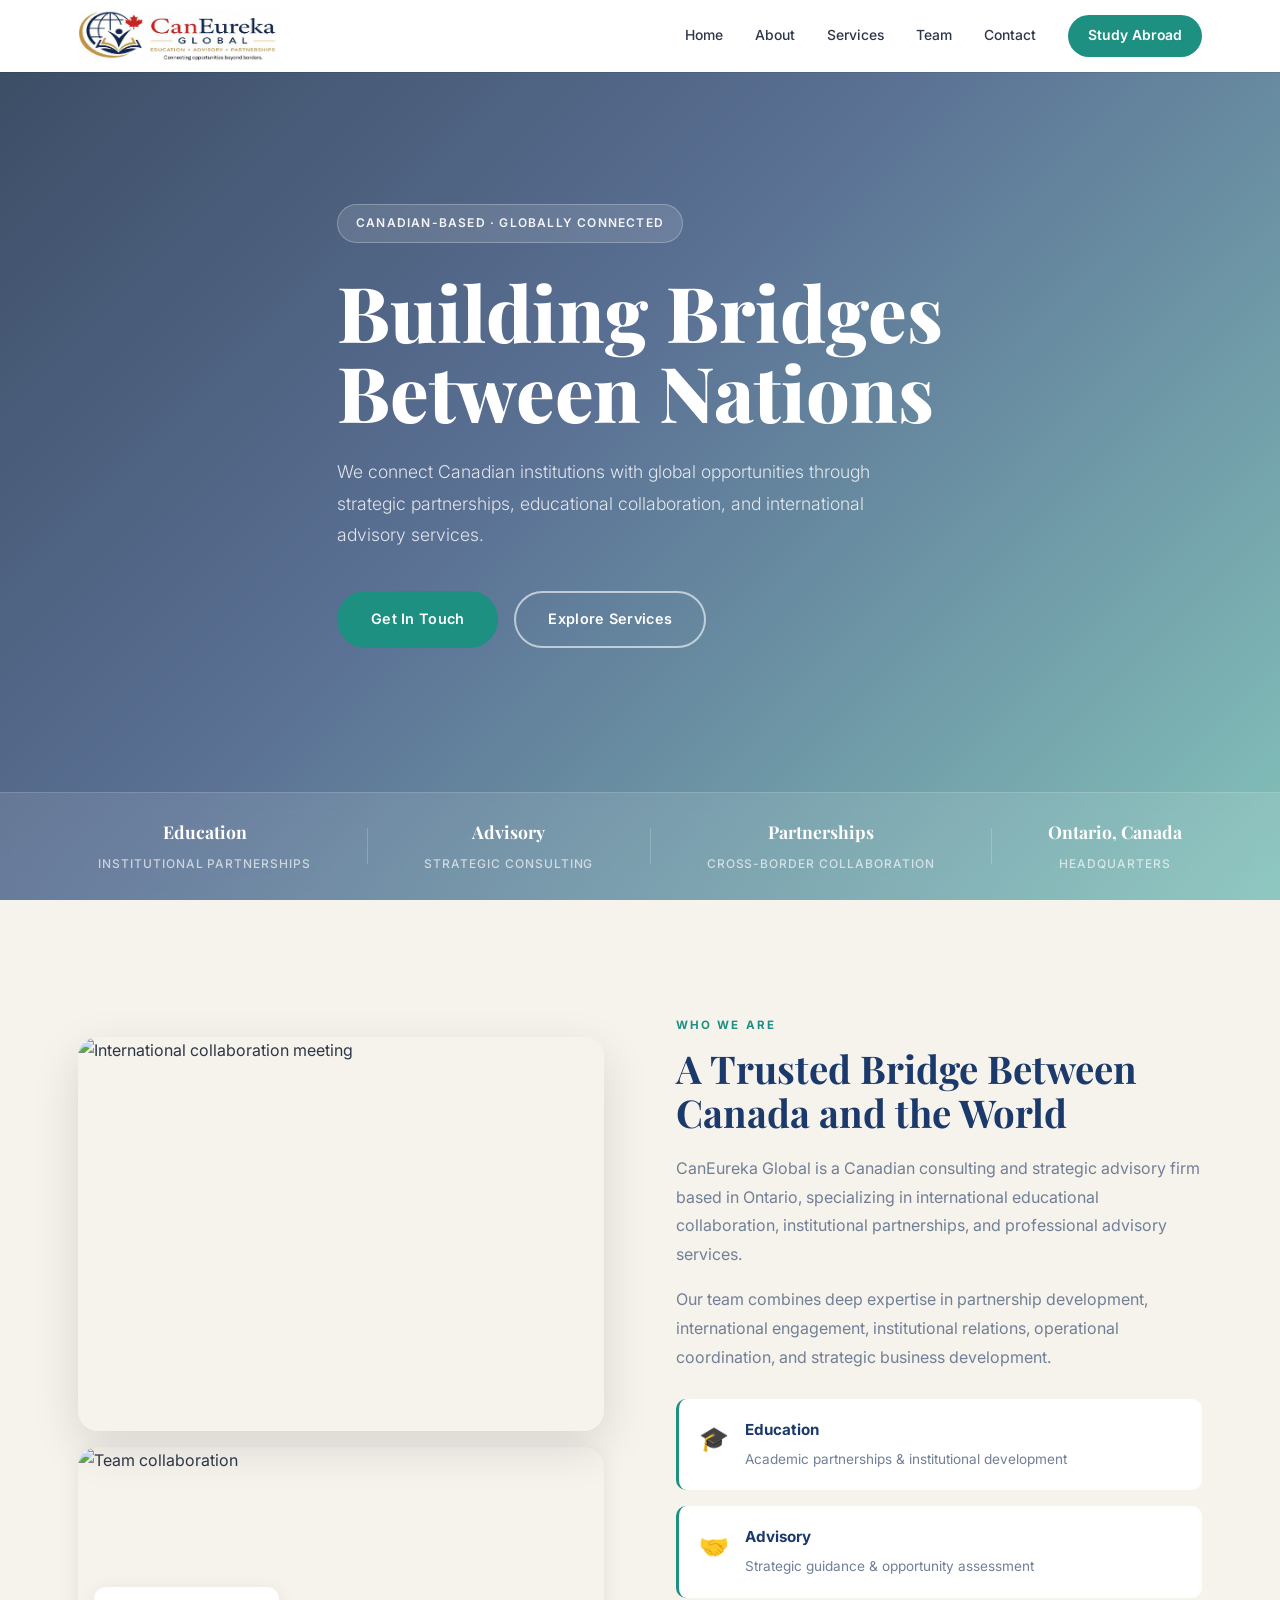
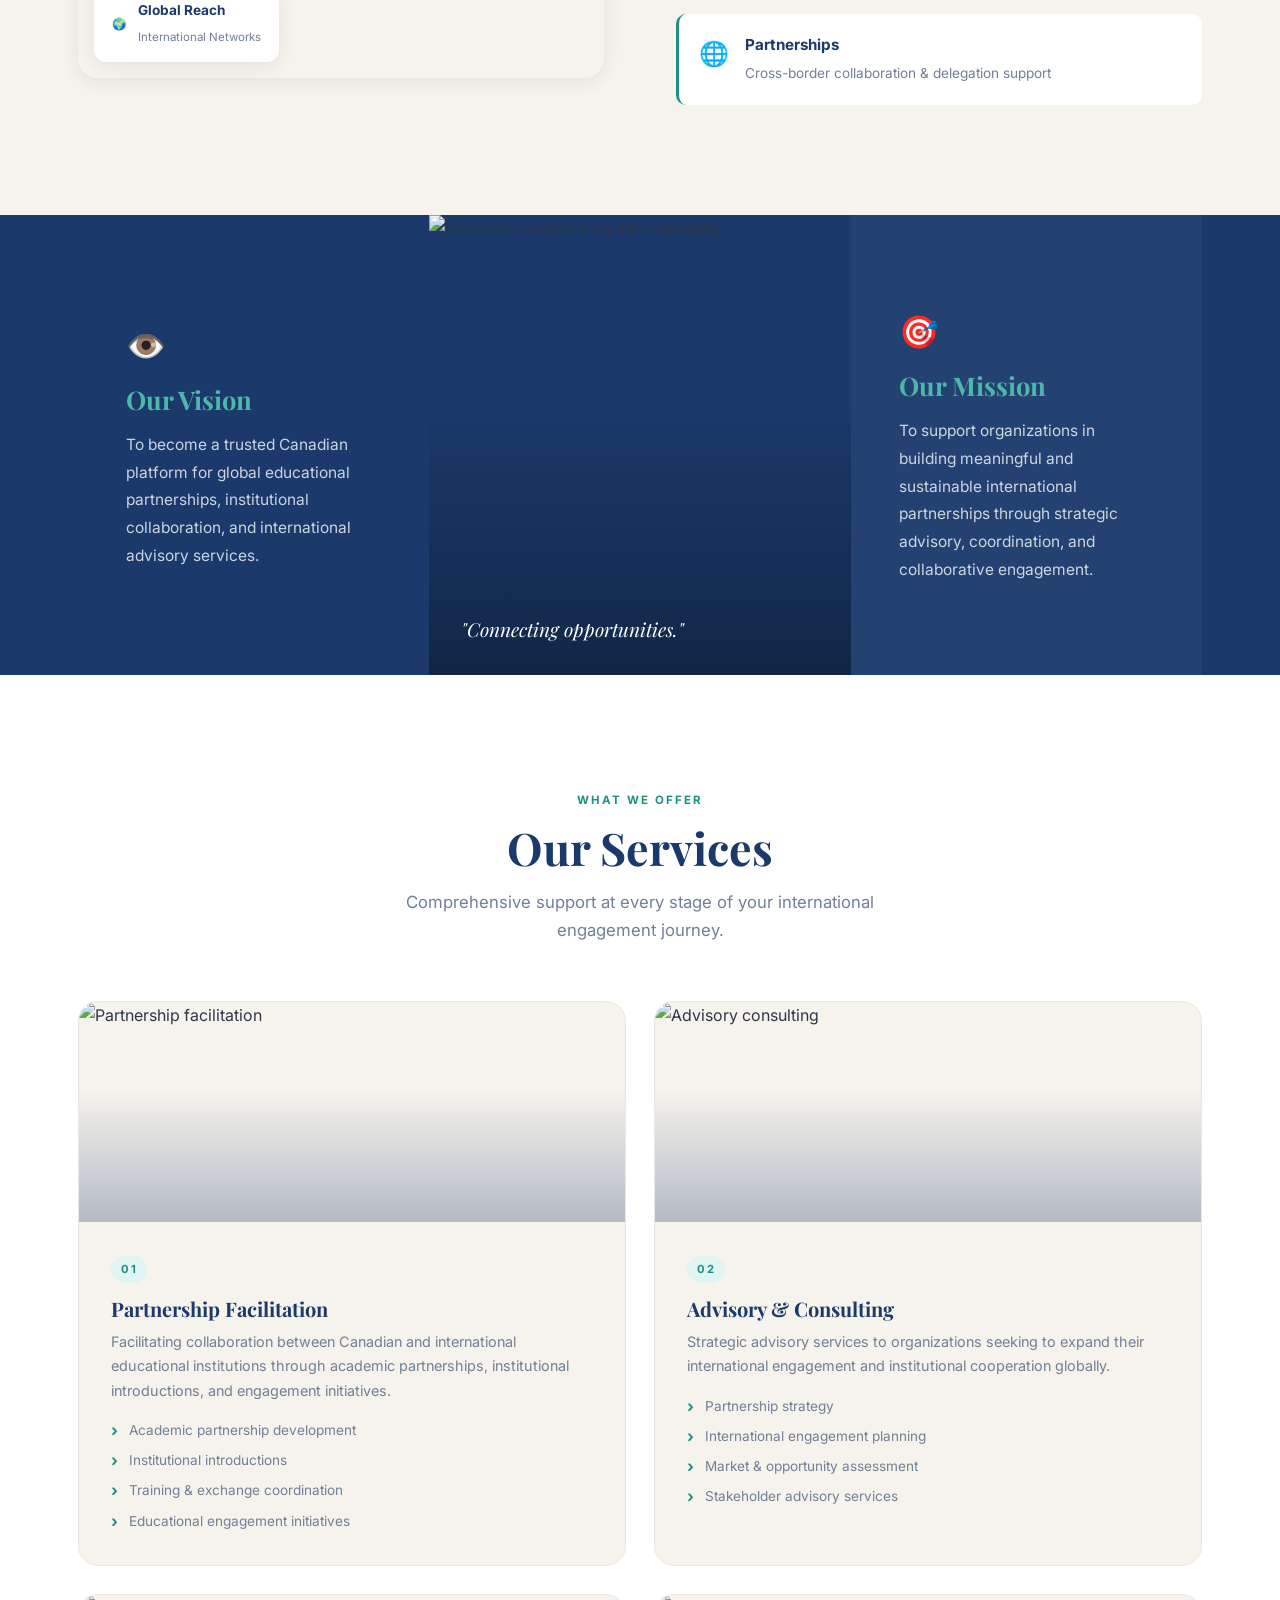
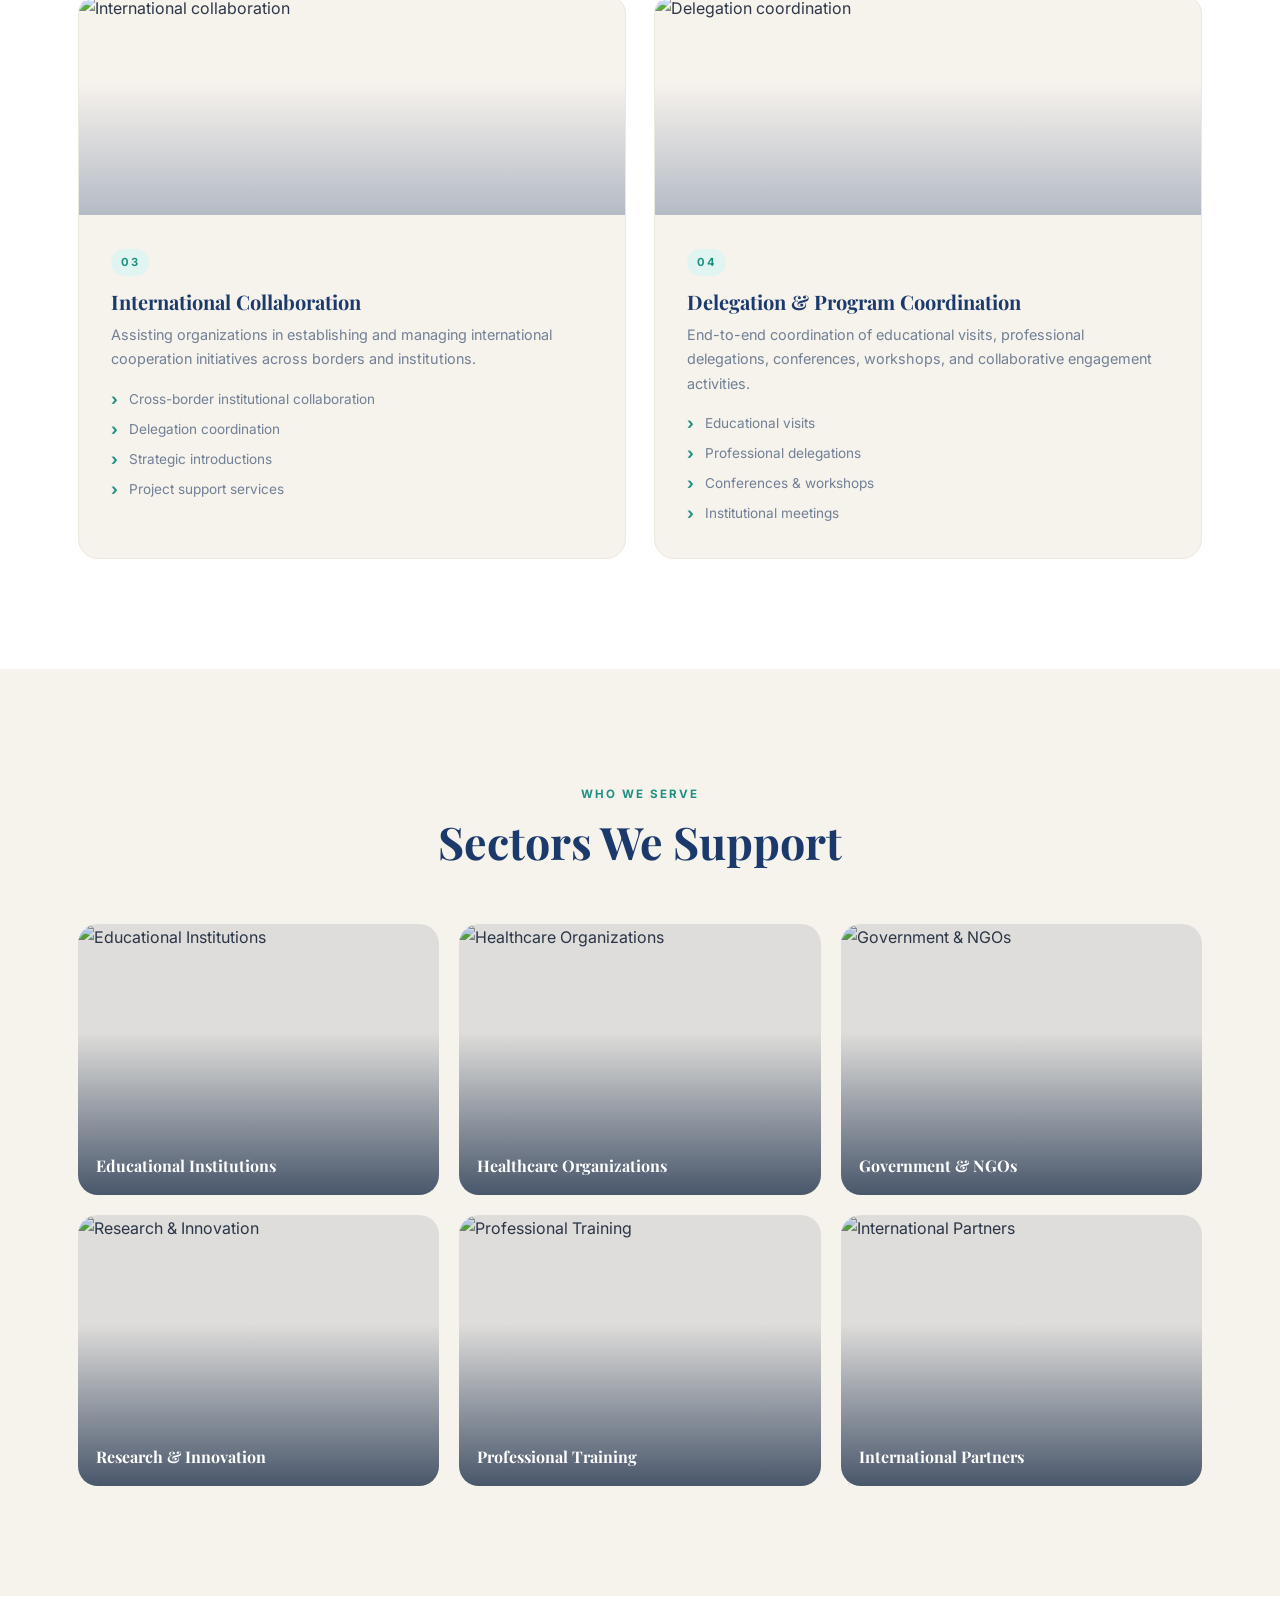
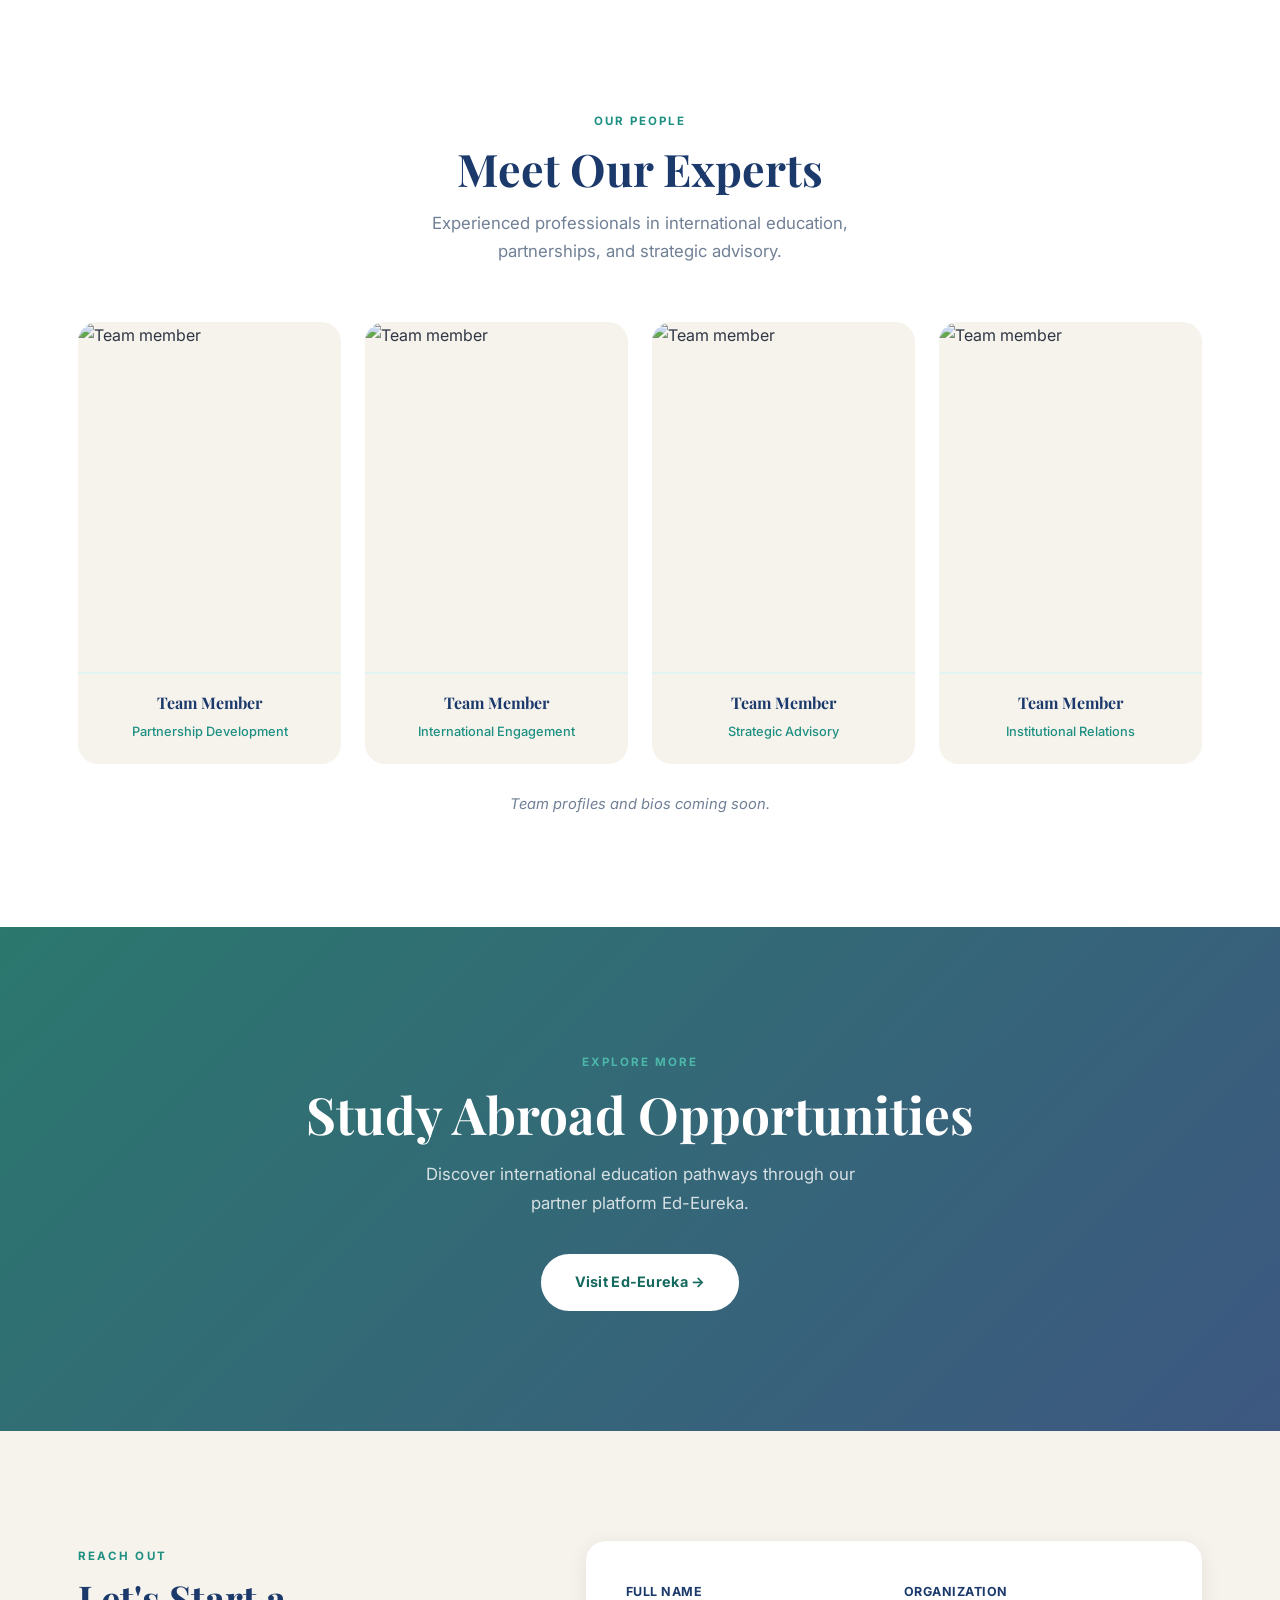
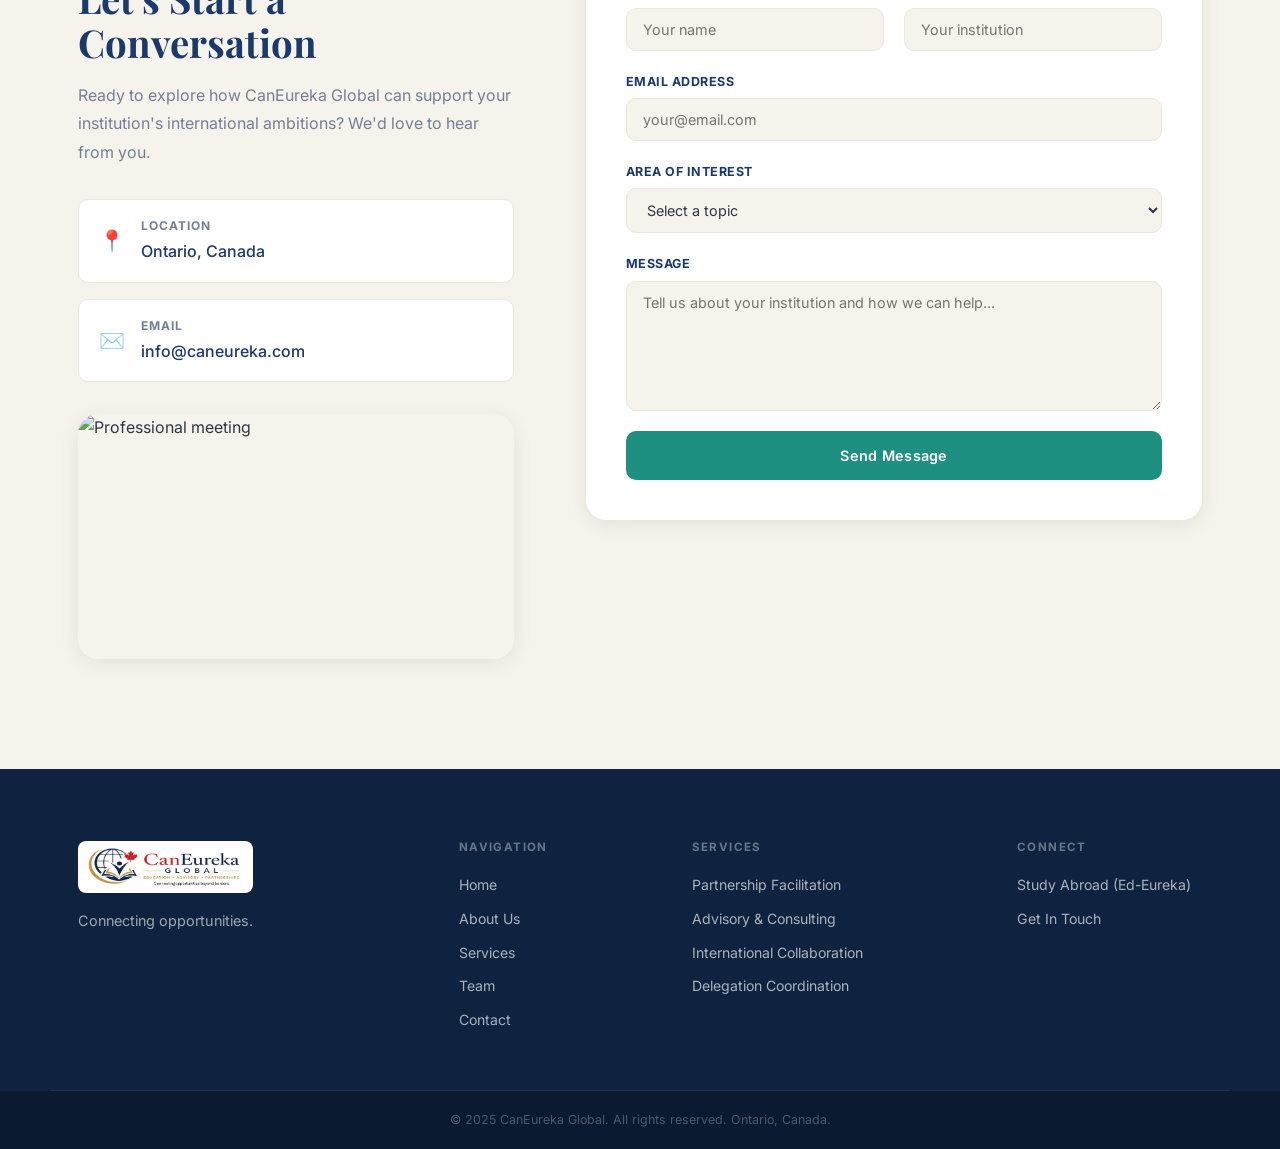
==== commit ce645a6a: "Update index.html and index2.html with latest changes" ====
--- a/index2.html
+++ b/index2.html
@@ -133,7 +133,7 @@
       <div class="vm-photo">
         <img src="https://images.unsplash.com/photo-1523240795612-9a054b0db644?auto=format&fit=crop&w=900&q=80" alt="Students collaborating internationally" />
         <div class="vm-photo-overlay">
-          <p>"Connecting opportunities beyond borders."</p>
+          <p>"Connecting opportunities."</p>
         </div>
       </div>
       <div class="vm-card vm-right">
@@ -394,7 +394,7 @@
     <div class="container footer-inner">
       <div class="footer-brand">
         <img src="logo.png" alt="CanEureka Global" class="footer-logo" />
-        <p>Connecting opportunities beyond borders.</p>
+        <p>Connecting opportunities.</p>
       </div>
       <div class="footer-col">
         <h4>Navigation</h4>
